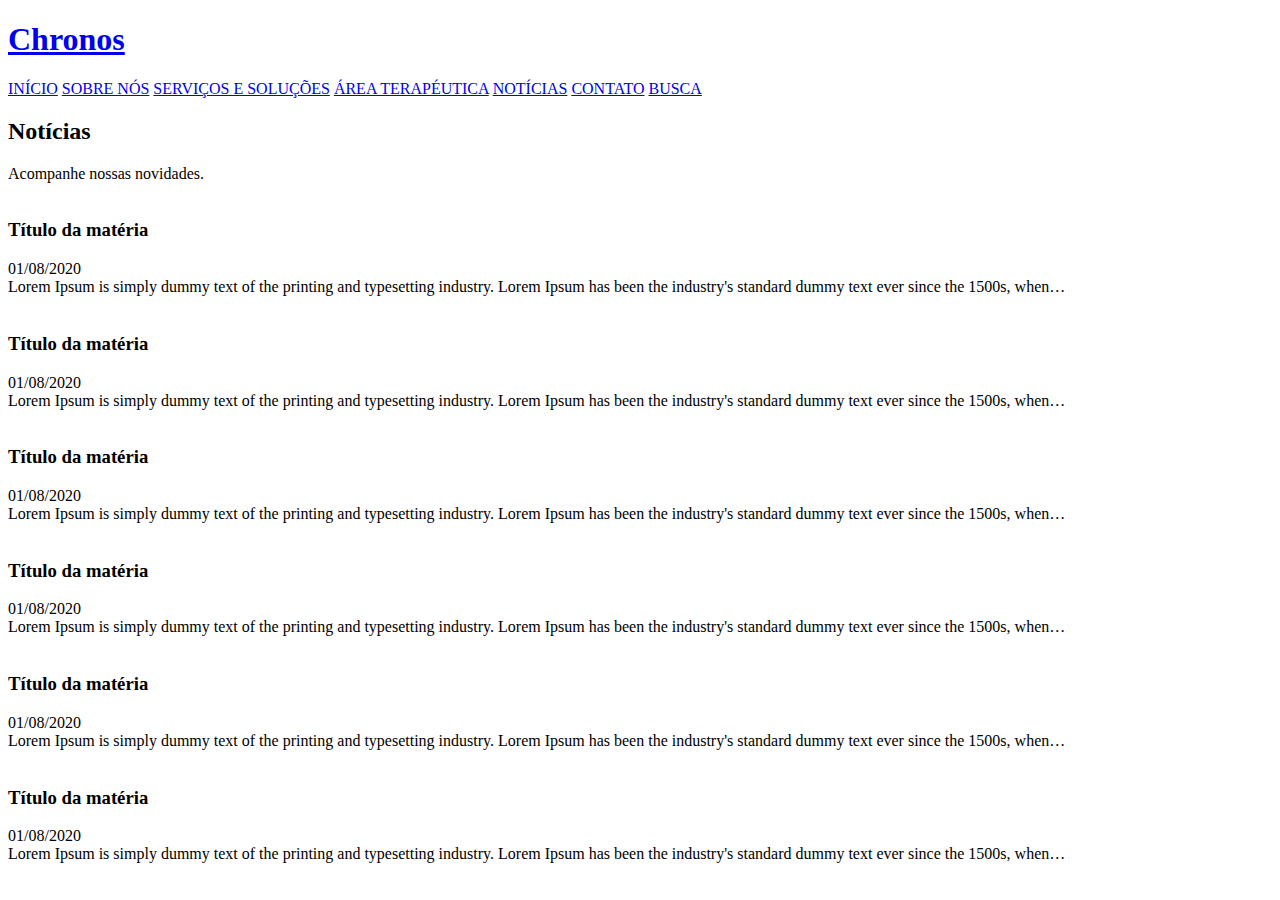
==== index.html @ b1a7927c "Start Chronos" ====
<!DOCTYPE html>
<html lang="en">
<head>
    <meta charset="UTF-8">
    <meta name="viewport" content="width=device-width, initial-scale=1.0">
    <title>Chronos</title>
</head>
<body>
    <header class="main-header">
        <div class="container-header">
            <h1 class="title">
                <a class="main-title" href="#">Chronos</a>
            </h1>
            <nav class="main-header-nav">
                <a class="main-header-nav-link" href="#">INÍCIO</a>
                <a class="main-header-nav-link" href="#">SOBRE NÓS</a>
                <a class="main-header-nav-link" href="#">SERVIÇOS E SOLUÇÕES</a>
                <a class="main-header-nav-link" href="#">ÁREA TERAPÉUTICA</a>
                <a class="main-header-nav-link" href="#">NOTÍCIAS</a>
                <a class="main-header-nav-link" href="#">CONTATO</a>
                <a class="main-header-nav-link" href="#">BUSCA</a>
            </nav>
        </div>
    </header>

    <main class="main-content">
        <h2>Notícias</h2>
        <span>Acompanhe nossas novidades.</span>
        <div class="container">
            <div class="matter">
                <img class="matter-image" src="" alt="">
                <div class="matter-title">
                    <h3>Título da matéria</h3>
                    <time class="matter-time" datetime="2020-08-06">01/08/2020</time>                    
                </div>
                <div class="matter-description">
                    Lorem Ipsum is simply dummy text of the printing and typesetting industry. Lorem Ipsum has been the industry's standard dummy text ever since the 1500s, when…
                </div>
            </div>  

            <div class="matter">
                <img class="matter-image" src="" alt="">
                <div class="matter-title">
                    <h3>Título da matéria</h3>
                    <time class="matter-time" datetime="2020-08-06">01/08/2020</time>                    
                </div>
                <div class="matter-description">
                    Lorem Ipsum is simply dummy text of the printing and typesetting industry. Lorem Ipsum has been the industry's standard dummy text ever since the 1500s, when…
                </div>
            </div>   

            <div class="matter">
                <img class="matter-image" src="" alt="">
                <div class="matter-title">
                    <h3>Título da matéria</h3>
                    <time class="matter-time" datetime="2020-08-06">01/08/2020</time>                    
                </div>
                <div class="matter-description">
                    Lorem Ipsum is simply dummy text of the printing and typesetting industry. Lorem Ipsum has been the industry's standard dummy text ever since the 1500s, when…
                </div>
            </div>   

            <div class="matter">
                <img class="matter-image" src="" alt="">
                <div class="matter-title">
                    <h3>Título da matéria</h3>
                    <time class="matter-time" datetime="2020-08-06">01/08/2020</time>                    
                </div>
                <div class="matter-description">
                    Lorem Ipsum is simply dummy text of the printing and typesetting industry. Lorem Ipsum has been the industry's standard dummy text ever since the 1500s, when…
                </div>
            </div>   

            <div class="matter">
                <img class="matter-image" src="" alt="">
                <div class="matter-title">
                    <h3>Título da matéria</h3>
                    <time class="matter-time" datetime="2020-08-06">01/08/2020</time>                    
                </div>
                <div class="matter-description">
                    Lorem Ipsum is simply dummy text of the printing and typesetting industry. Lorem Ipsum has been the industry's standard dummy text ever since the 1500s, when…
                </div>
            </div>  

            <div class="matter">
                <img class="matter-image" src="" alt="">
                <div class="matter-title">
                    <h3>Título da matéria</h3>
                    <time class="matter-time" datetime="2020-08-06">01/08/2020</time>                    
                </div>
                <div class="matter-description">
                    Lorem Ipsum is simply dummy text of the printing and typesetting industry. Lorem Ipsum has been the industry's standard dummy text ever since the 1500s, when…
                </div>
            </div>            
        </div>
    </main>
    <footer>

    </footer>
</body>
</html>
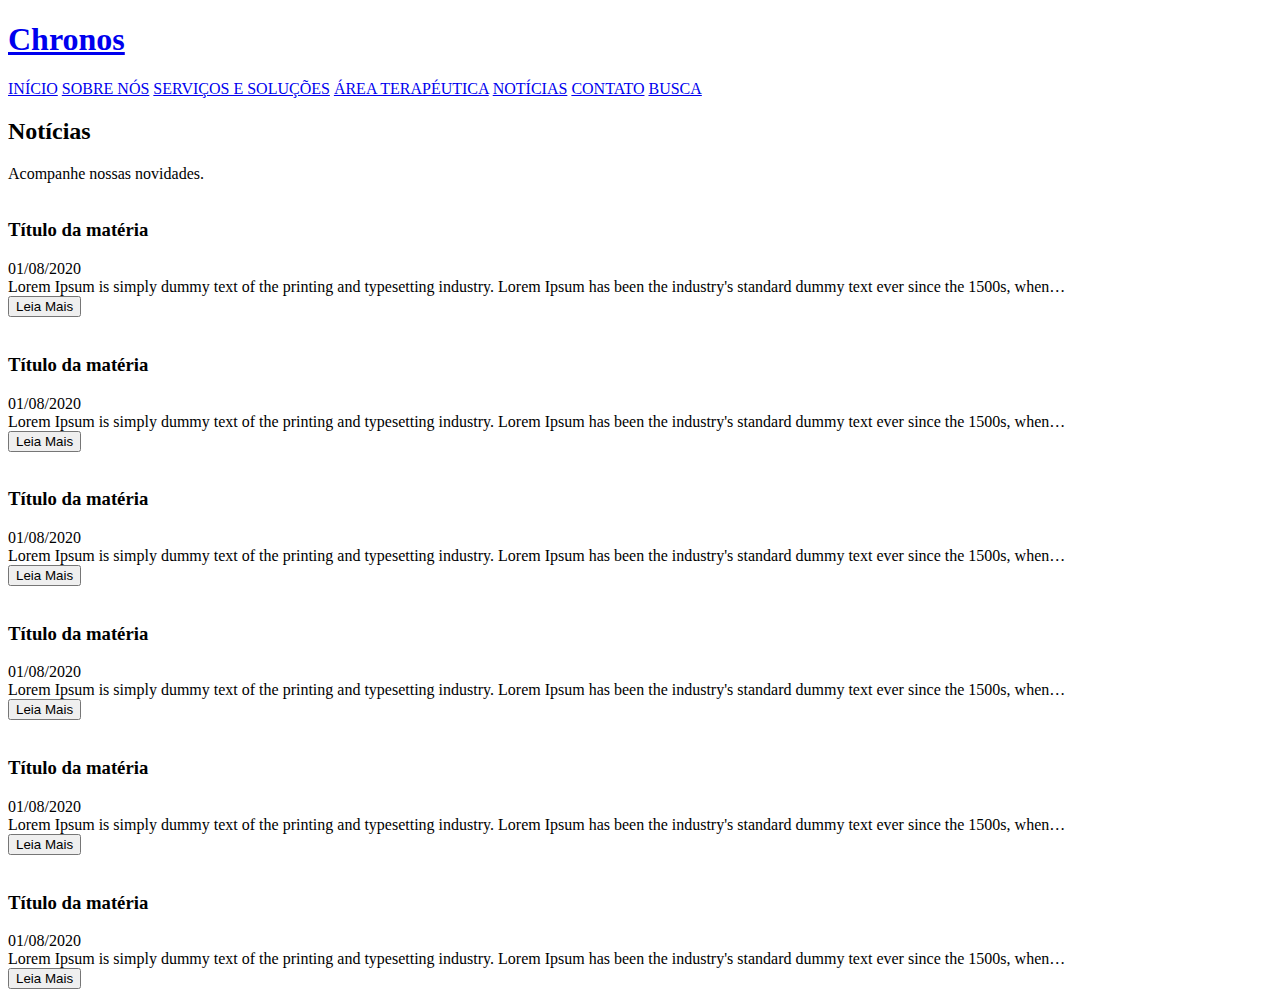
==== commit 55df7abc: "Add links" ====
--- a/index.html
+++ b/index.html
@@ -3,13 +3,16 @@
 <head>
     <meta charset="UTF-8">
     <meta name="viewport" content="width=device-width, initial-scale=1.0">
+    <link href="https://fonts.googleapis.com/css2?family=Roboto:wght@300&display=swap" rel="stylesheet">
+    <link rel="stylesheet" href="style.css">
+    <link rel="stylesheet" href="flexbox.css">
     <title>Chronos</title>
 </head>
 <body>
     <header class="main-header">
         <div class="container-header">
-            <h1 class="title">
-                <a class="main-title" href="#">Chronos</a>
+            <h1 class="main-title">
+                <a href="index.html">Chronos</a>
             </h1>
             <nav class="main-header-nav">
                 <a class="main-header-nav-link" href="#">INÍCIO</a>
@@ -36,6 +39,7 @@
                 <div class="matter-description">
                     Lorem Ipsum is simply dummy text of the printing and typesetting industry. Lorem Ipsum has been the industry's standard dummy text ever since the 1500s, when…
                 </div>
+                <button class="matter-button">Leia Mais</button>
             </div>  
 
             <div class="matter">
@@ -47,39 +51,7 @@
                 <div class="matter-description">
                     Lorem Ipsum is simply dummy text of the printing and typesetting industry. Lorem Ipsum has been the industry's standard dummy text ever since the 1500s, when…
                 </div>
-            </div>   
-
-            <div class="matter">
-                <img class="matter-image" src="" alt="">
-                <div class="matter-title">
-                    <h3>Título da matéria</h3>
-                    <time class="matter-time" datetime="2020-08-06">01/08/2020</time>                    
-                </div>
-                <div class="matter-description">
-                    Lorem Ipsum is simply dummy text of the printing and typesetting industry. Lorem Ipsum has been the industry's standard dummy text ever since the 1500s, when…
-                </div>
-            </div>   
-
-            <div class="matter">
-                <img class="matter-image" src="" alt="">
-                <div class="matter-title">
-                    <h3>Título da matéria</h3>
-                    <time class="matter-time" datetime="2020-08-06">01/08/2020</time>                    
-                </div>
-                <div class="matter-description">
-                    Lorem Ipsum is simply dummy text of the printing and typesetting industry. Lorem Ipsum has been the industry's standard dummy text ever since the 1500s, when…
-                </div>
-            </div>   
-
-            <div class="matter">
-                <img class="matter-image" src="" alt="">
-                <div class="matter-title">
-                    <h3>Título da matéria</h3>
-                    <time class="matter-time" datetime="2020-08-06">01/08/2020</time>                    
-                </div>
-                <div class="matter-description">
-                    Lorem Ipsum is simply dummy text of the printing and typesetting industry. Lorem Ipsum has been the industry's standard dummy text ever since the 1500s, when…
-                </div>
+                <button class="matter-button">Leia Mais</button>
             </div>  
 
             <div class="matter">
@@ -91,7 +63,45 @@
                 <div class="matter-description">
                     Lorem Ipsum is simply dummy text of the printing and typesetting industry. Lorem Ipsum has been the industry's standard dummy text ever since the 1500s, when…
                 </div>
-            </div>            
+                <button class="matter-button">Leia Mais</button>
+            </div>  
+
+            <div class="matter">
+                <img class="matter-image" src="" alt="">
+                <div class="matter-title">
+                    <h3>Título da matéria</h3>
+                    <time class="matter-time" datetime="2020-08-06">01/08/2020</time>                    
+                </div>
+                <div class="matter-description">
+                    Lorem Ipsum is simply dummy text of the printing and typesetting industry. Lorem Ipsum has been the industry's standard dummy text ever since the 1500s, when…
+                </div>
+                <button class="matter-button">Leia Mais</button>
+            </div>  
+
+            <div class="matter">
+                <img class="matter-image" src="" alt="">
+                <div class="matter-title">
+                    <h3>Título da matéria</h3>
+                    <time class="matter-time" datetime="2020-08-06">01/08/2020</time>                    
+                </div>
+                <div class="matter-description">
+                    Lorem Ipsum is simply dummy text of the printing and typesetting industry. Lorem Ipsum has been the industry's standard dummy text ever since the 1500s, when…
+                </div>
+                <button class="matter-button">Leia Mais</button>
+            </div>  
+
+            <div class="matter">
+                <img class="matter-image" src="" alt="">
+                <div class="matter-title">
+                    <h3>Título da matéria</h3>
+                    <time class="matter-time" datetime="2020-08-06">01/08/2020</time>                    
+                </div>
+                <div class="matter-description">
+                    Lorem Ipsum is simply dummy text of the printing and typesetting industry. Lorem Ipsum has been the industry's standard dummy text ever since the 1500s, when…
+                </div>
+                <button class="matter-button">Leia Mais</button>
+            </div>
+                    
         </div>
     </main>
     <footer>
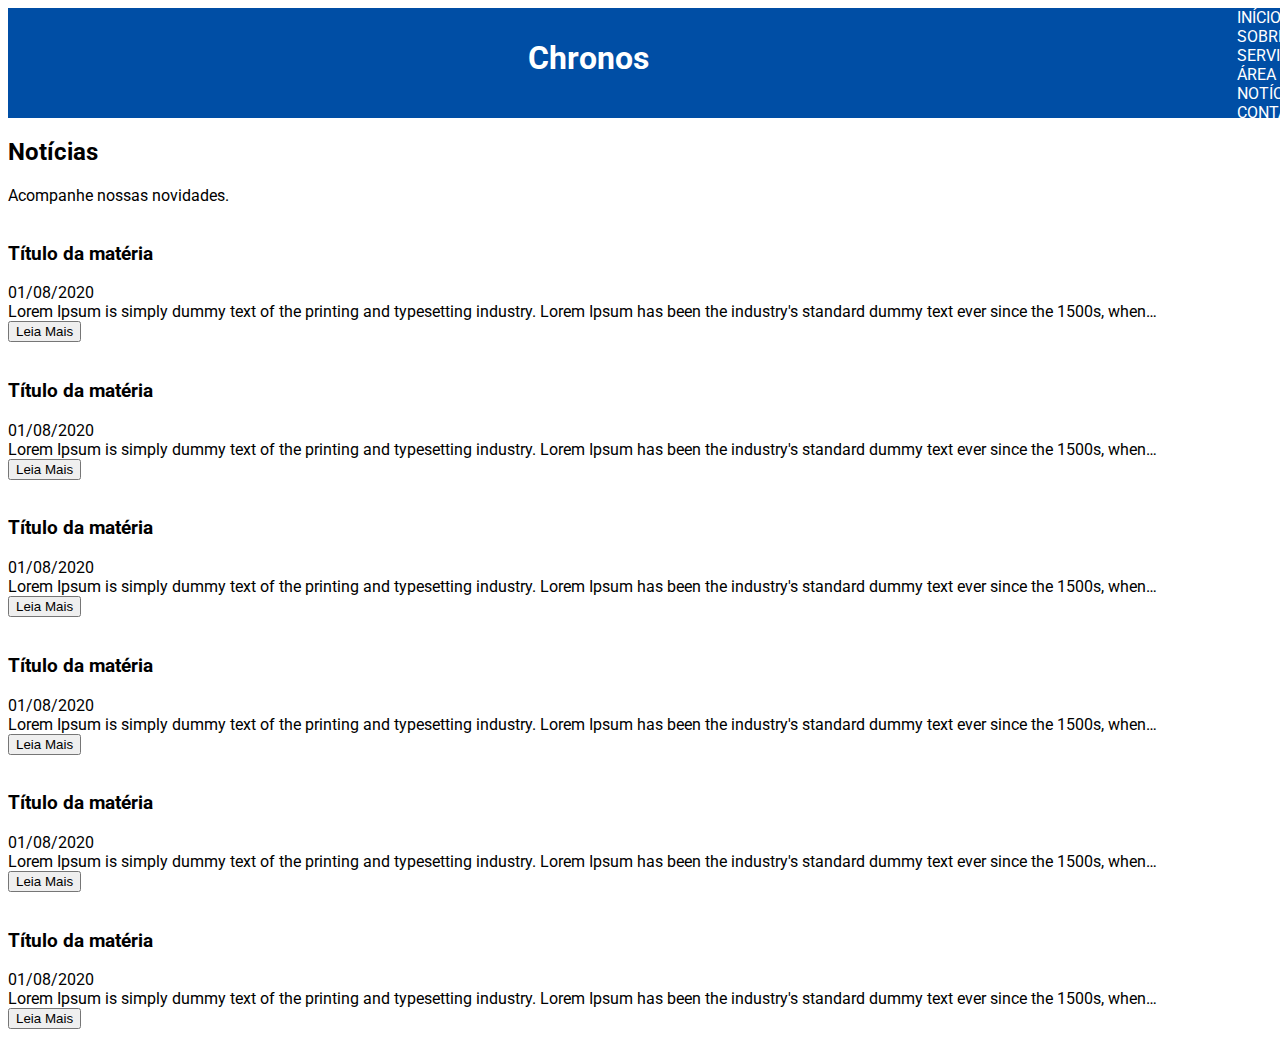
==== commit 20924a9f: "Change name and types main" ====
--- a/index.html
+++ b/index.html
@@ -1,13 +1,16 @@
 <!DOCTYPE html>
 <html lang="en">
+
 <head>
     <meta charset="UTF-8">
     <meta name="viewport" content="width=device-width, initial-scale=1.0">
     <link href="https://fonts.googleapis.com/css2?family=Roboto:wght@300&display=swap" rel="stylesheet">
     <link rel="stylesheet" href="style.css">
     <link rel="stylesheet" href="flexbox.css">
+    <link rel="stylesheet" href="main-matter.css">
     <title>Chronos</title>
 </head>
+
 <body>
     <header class="main-header">
         <div class="container-header">
@@ -26,86 +29,95 @@
         </div>
     </header>
 
-    <main class="main-content">
+    <main>
         <h2>Notícias</h2>
         <span>Acompanhe nossas novidades.</span>
-        <div class="container">
-            <div class="matter">
-                <img class="matter-image" src="" alt="">
-                <div class="matter-title">
+        <div class="news">
+            <div class="news-matter">
+                <img class="news-matter-image" src="" alt="">
+                <div class="news-matter-body">
+                    <div class="news-matter-title">
+                        <h3>Título da matéria</h3>
+                        <time class="news-matter-time" datetime="2020-08-06">01/08/2020</time>
+                    </div>
+                    <div class="news-matter-description">
+                        Lorem Ipsum is simply dummy text of the printing and typesetting industry. Lorem Ipsum has been
+                        the industry's standard dummy text ever since the 1500s, when…
+                    </div>
+                </div>
+                <button class="news-matter-button">Leia Mais</button>
+            </div>
+
+            <div class="news-matter">
+                <img class="news-matter-image" src="" alt="">
+                <div class="news-matter-title">
                     <h3>Título da matéria</h3>
-                    <time class="matter-time" datetime="2020-08-06">01/08/2020</time>                    
+                    <time class="news-matter-time" datetime="2020-08-06">01/08/2020</time>
                 </div>
-                <div class="matter-description">
-                    Lorem Ipsum is simply dummy text of the printing and typesetting industry. Lorem Ipsum has been the industry's standard dummy text ever since the 1500s, when…
+                <div class="news-matter-description">
+                    Lorem Ipsum is simply dummy text of the printing and typesetting industry. Lorem Ipsum has been the
+                    industry's standard dummy text ever since the 1500s, when…
                 </div>
-                <button class="matter-button">Leia Mais</button>
-            </div>  
+                <button class="news-matter-button">Leia Mais</button>
+            </div>
 
-            <div class="matter">
-                <img class="matter-image" src="" alt="">
-                <div class="matter-title">
+            <div class="news-matter">
+                <img class="news-matter-image" src="" alt="">
+                <div class="news-matter-title">
                     <h3>Título da matéria</h3>
-                    <time class="matter-time" datetime="2020-08-06">01/08/2020</time>                    
+                    <time class="news-matter-time" datetime="2020-08-06">01/08/2020</time>
                 </div>
-                <div class="matter-description">
-                    Lorem Ipsum is simply dummy text of the printing and typesetting industry. Lorem Ipsum has been the industry's standard dummy text ever since the 1500s, when…
+                <div class="news-matter-description">
+                    Lorem Ipsum is simply dummy text of the printing and typesetting industry. Lorem Ipsum has been the
+                    industry's standard dummy text ever since the 1500s, when…
                 </div>
-                <button class="matter-button">Leia Mais</button>
-            </div>  
+                <button class="news-matter-button">Leia Mais</button>
+            </div>
 
-            <div class="matter">
-                <img class="matter-image" src="" alt="">
-                <div class="matter-title">
+            <div class="news-matter">
+                <img class="news-matter-image" src="" alt="">
+                <div class="news-matter-title">
                     <h3>Título da matéria</h3>
-                    <time class="matter-time" datetime="2020-08-06">01/08/2020</time>                    
+                    <time class="news-matter-time" datetime="2020-08-06">01/08/2020</time>
                 </div>
-                <div class="matter-description">
-                    Lorem Ipsum is simply dummy text of the printing and typesetting industry. Lorem Ipsum has been the industry's standard dummy text ever since the 1500s, when…
+                <div class="news-matter-description">
+                    Lorem Ipsum is simply dummy text of the printing and typesetting industry. Lorem Ipsum has been the
+                    industry's standard dummy text ever since the 1500s, when…
                 </div>
-                <button class="matter-button">Leia Mais</button>
-            </div>  
+                <button class="news-matter-button">Leia Mais</button>
+            </div>
 
-            <div class="matter">
-                <img class="matter-image" src="" alt="">
-                <div class="matter-title">
+            <div class="news-matter">
+                <img class="news-matter-image" src="" alt="">
+                <div class="news-matter-title">
                     <h3>Título da matéria</h3>
-                    <time class="matter-time" datetime="2020-08-06">01/08/2020</time>                    
+                    <time class="news-matter-time" datetime="2020-08-06">01/08/2020</time>
                 </div>
-                <div class="matter-description">
-                    Lorem Ipsum is simply dummy text of the printing and typesetting industry. Lorem Ipsum has been the industry's standard dummy text ever since the 1500s, when…
+                <div class="news-matter-description">
+                    Lorem Ipsum is simply dummy text of the printing and typesetting industry. Lorem Ipsum has been the
+                    industry's standard dummy text ever since the 1500s, when…
                 </div>
-                <button class="matter-button">Leia Mais</button>
-            </div>  
+                <button class="news-matter-button">Leia Mais</button>
+            </div>
 
-            <div class="matter">
-                <img class="matter-image" src="" alt="">
-                <div class="matter-title">
+            <div class="news-matter">
+                <img class="news-matter-image" src="" alt="">
+                <div class="news-matter-title">
                     <h3>Título da matéria</h3>
-                    <time class="matter-time" datetime="2020-08-06">01/08/2020</time>                    
+                    <time class="news-matter-time" datetime="2020-08-06">01/08/2020</time>
                 </div>
-                <div class="matter-description">
-                    Lorem Ipsum is simply dummy text of the printing and typesetting industry. Lorem Ipsum has been the industry's standard dummy text ever since the 1500s, when…
+                <div class="news-matter-description">
+                    Lorem Ipsum is simply dummy text of the printing and typesetting industry. Lorem Ipsum has been the
+                    industry's standard dummy text ever since the 1500s, when…
                 </div>
-                <button class="matter-button">Leia Mais</button>
-            </div>  
+                <button class="news-matter-button">Leia Mais</button>
+            </div>
 
-            <div class="matter">
-                <img class="matter-image" src="" alt="">
-                <div class="matter-title">
-                    <h3>Título da matéria</h3>
-                    <time class="matter-time" datetime="2020-08-06">01/08/2020</time>                    
-                </div>
-                <div class="matter-description">
-                    Lorem Ipsum is simply dummy text of the printing and typesetting industry. Lorem Ipsum has been the industry's standard dummy text ever since the 1500s, when…
-                </div>
-                <button class="matter-button">Leia Mais</button>
-            </div>
-                    
         </div>
     </main>
     <footer>
 
     </footer>
 </body>
+
 </html>--- a/style.css
+++ b/style.css
@@ -0,0 +1,30 @@
+body {
+    background-color: #ffffff;
+    font-family: 'Roboto', sans-serif;
+}
+
+.container-header {
+    margin: 0 auto;
+}
+
+.main-header {
+    background-color: #004ea5;;
+    height: 110px;
+    width: 1920px;
+}
+
+.main-title {
+    height: 72px;
+    width: 190px;
+}
+
+.main-title a {
+    color: #ffffff;
+    text-decoration: none;
+}
+
+.main-header-nav-link {
+    color: #ffffff;
+    text-decoration: none;
+    display: block;
+}--- a/flexbox.css
+++ b/flexbox.css
@@ -0,0 +1,9 @@
+.main-header .container-header {
+    display: flex;
+    align-items: center;
+    justify-content: space-evenly;
+}
+
+.main-header-nav-link {
+    
+}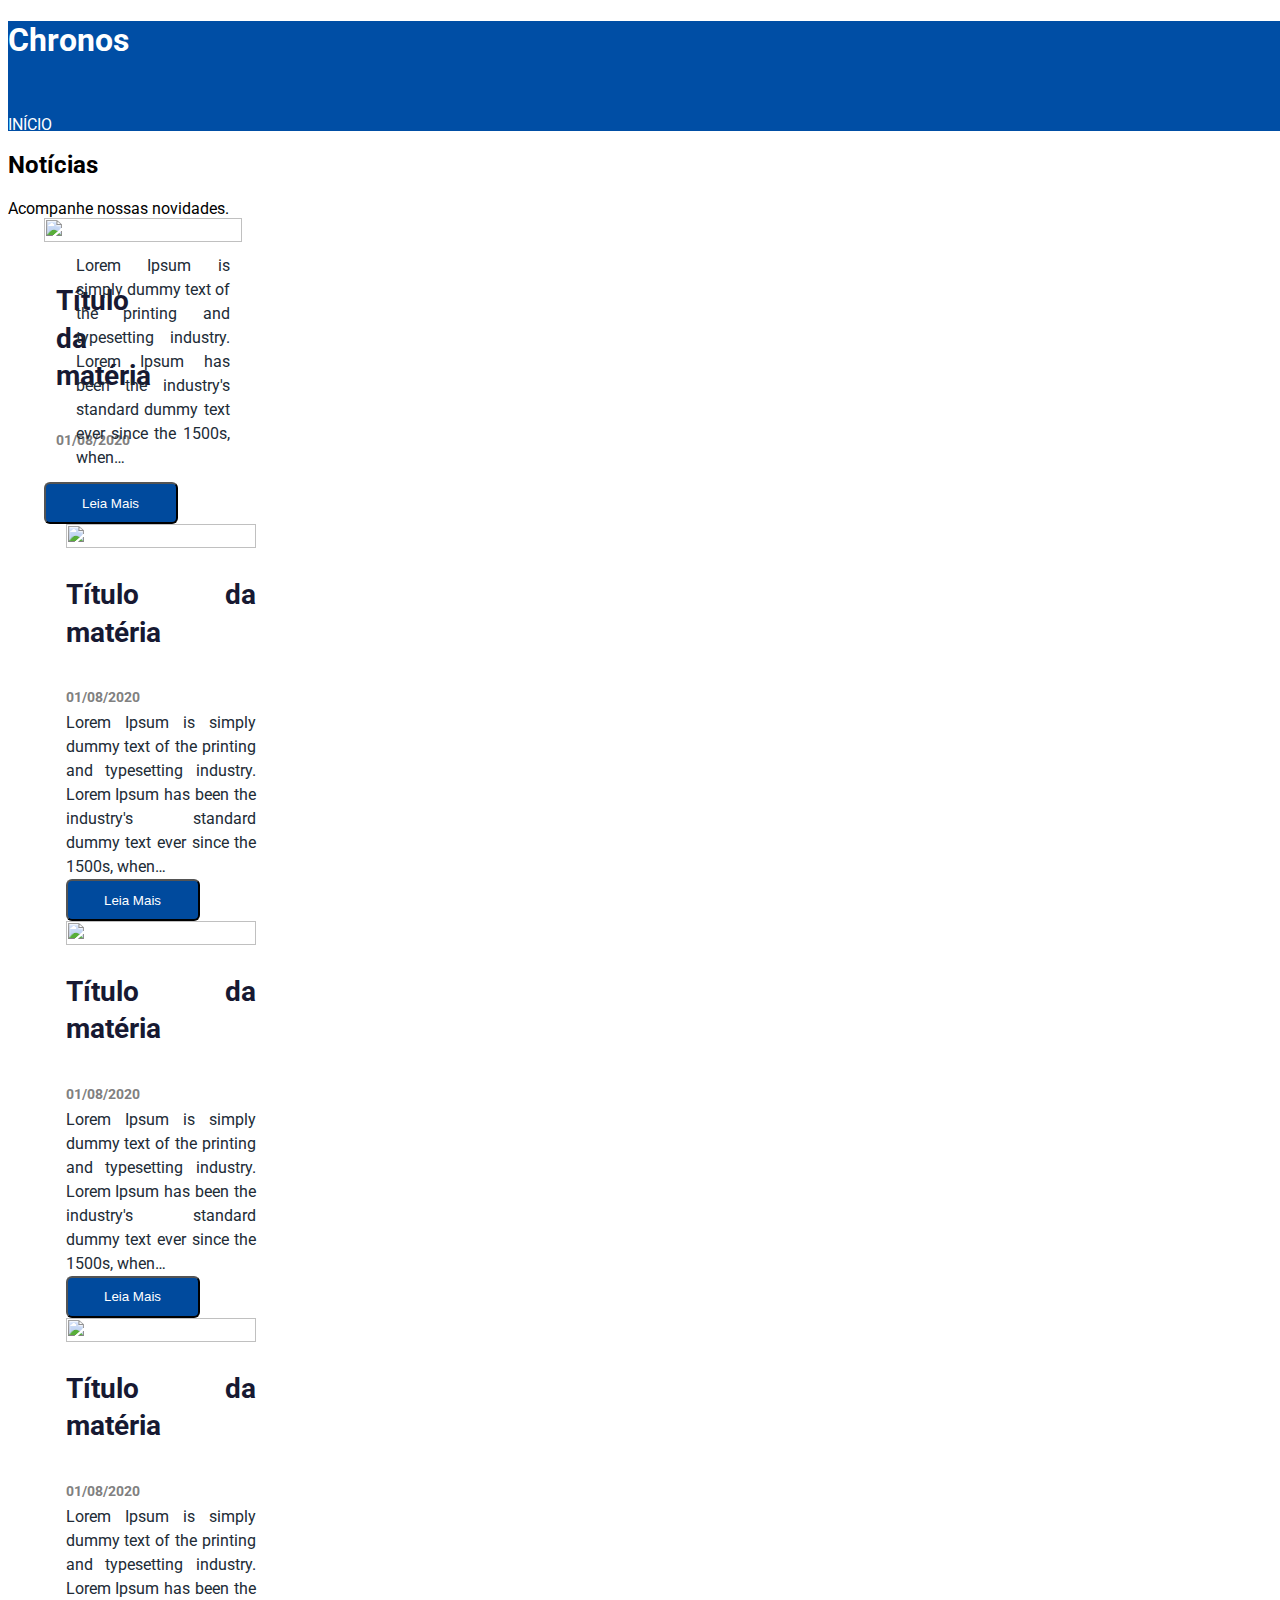
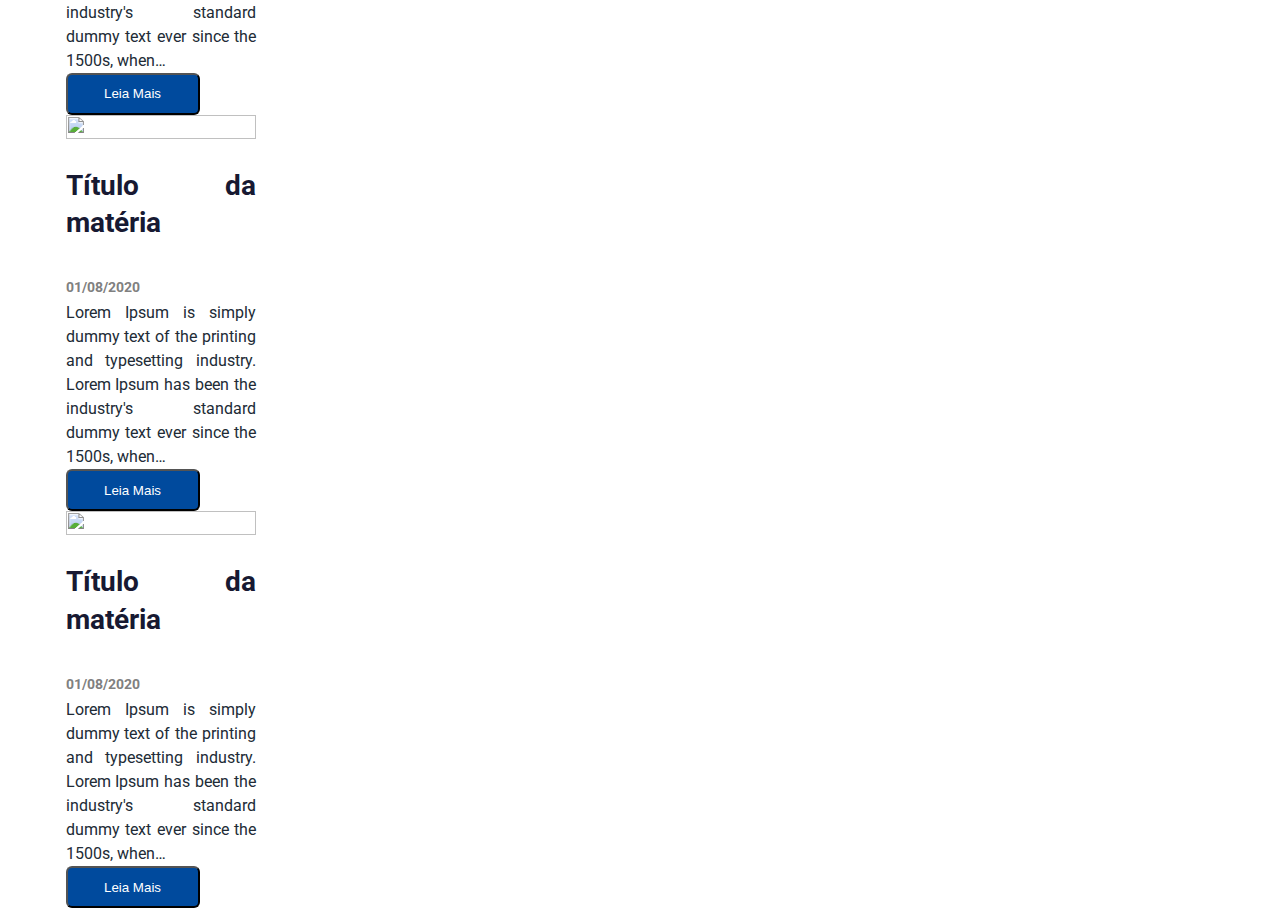
==== commit 3b9e5e66: "Remove flexbox.css" ====
--- a/index.html
+++ b/index.html
@@ -1,123 +1,125 @@
-<!DOCTYPE html>
-<html lang="en">
-
-<head>
-    <meta charset="UTF-8">
-    <meta name="viewport" content="width=device-width, initial-scale=1.0">
-    <link href="https://fonts.googleapis.com/css2?family=Roboto:wght@300&display=swap" rel="stylesheet">
-    <link rel="stylesheet" href="style.css">
-    <link rel="stylesheet" href="flexbox.css">
-    <link rel="stylesheet" href="main-matter.css">
-    <title>Chronos</title>
-</head>
-
-<body>
-    <header class="main-header">
-        <div class="container-header">
-            <h1 class="main-title">
-                <a href="index.html">Chronos</a>
-            </h1>
-            <nav class="main-header-nav">
-                <a class="main-header-nav-link" href="#">INÍCIO</a>
-                <a class="main-header-nav-link" href="#">SOBRE NÓS</a>
-                <a class="main-header-nav-link" href="#">SERVIÇOS E SOLUÇÕES</a>
-                <a class="main-header-nav-link" href="#">ÁREA TERAPÉUTICA</a>
-                <a class="main-header-nav-link" href="#">NOTÍCIAS</a>
-                <a class="main-header-nav-link" href="#">CONTATO</a>
-                <a class="main-header-nav-link" href="#">BUSCA</a>
-            </nav>
-        </div>
-    </header>
-
-    <main>
-        <h2>Notícias</h2>
-        <span>Acompanhe nossas novidades.</span>
-        <div class="news">
-            <div class="news-matter">
-                <img class="news-matter-image" src="" alt="">
-                <div class="news-matter-body">
-                    <div class="news-matter-title">
-                        <h3>Título da matéria</h3>
-                        <time class="news-matter-time" datetime="2020-08-06">01/08/2020</time>
-                    </div>
-                    <div class="news-matter-description">
-                        Lorem Ipsum is simply dummy text of the printing and typesetting industry. Lorem Ipsum has been
-                        the industry's standard dummy text ever since the 1500s, when…
-                    </div>
-                </div>
-                <button class="news-matter-button">Leia Mais</button>
-            </div>
-
-            <div class="news-matter">
-                <img class="news-matter-image" src="" alt="">
-                <div class="news-matter-title">
-                    <h3>Título da matéria</h3>
-                    <time class="news-matter-time" datetime="2020-08-06">01/08/2020</time>
-                </div>
-                <div class="news-matter-description">
-                    Lorem Ipsum is simply dummy text of the printing and typesetting industry. Lorem Ipsum has been the
-                    industry's standard dummy text ever since the 1500s, when…
-                </div>
-                <button class="news-matter-button">Leia Mais</button>
-            </div>
-
-            <div class="news-matter">
-                <img class="news-matter-image" src="" alt="">
-                <div class="news-matter-title">
-                    <h3>Título da matéria</h3>
-                    <time class="news-matter-time" datetime="2020-08-06">01/08/2020</time>
-                </div>
-                <div class="news-matter-description">
-                    Lorem Ipsum is simply dummy text of the printing and typesetting industry. Lorem Ipsum has been the
-                    industry's standard dummy text ever since the 1500s, when…
-                </div>
-                <button class="news-matter-button">Leia Mais</button>
-            </div>
-
-            <div class="news-matter">
-                <img class="news-matter-image" src="" alt="">
-                <div class="news-matter-title">
-                    <h3>Título da matéria</h3>
-                    <time class="news-matter-time" datetime="2020-08-06">01/08/2020</time>
-                </div>
-                <div class="news-matter-description">
-                    Lorem Ipsum is simply dummy text of the printing and typesetting industry. Lorem Ipsum has been the
-                    industry's standard dummy text ever since the 1500s, when…
-                </div>
-                <button class="news-matter-button">Leia Mais</button>
-            </div>
-
-            <div class="news-matter">
-                <img class="news-matter-image" src="" alt="">
-                <div class="news-matter-title">
-                    <h3>Título da matéria</h3>
-                    <time class="news-matter-time" datetime="2020-08-06">01/08/2020</time>
-                </div>
-                <div class="news-matter-description">
-                    Lorem Ipsum is simply dummy text of the printing and typesetting industry. Lorem Ipsum has been the
-                    industry's standard dummy text ever since the 1500s, when…
-                </div>
-                <button class="news-matter-button">Leia Mais</button>
-            </div>
-
-            <div class="news-matter">
-                <img class="news-matter-image" src="" alt="">
-                <div class="news-matter-title">
-                    <h3>Título da matéria</h3>
-                    <time class="news-matter-time" datetime="2020-08-06">01/08/2020</time>
-                </div>
-                <div class="news-matter-description">
-                    Lorem Ipsum is simply dummy text of the printing and typesetting industry. Lorem Ipsum has been the
-                    industry's standard dummy text ever since the 1500s, when…
-                </div>
-                <button class="news-matter-button">Leia Mais</button>
-            </div>
-
-        </div>
-    </main>
-    <footer>
-
-    </footer>
-</body>
-
+<!DOCTYPE html>
+<html lang="en">
+
+<head>
+    <meta charset="UTF-8">
+    <meta name="viewport" content="width=device-width, initial-scale=1.0">
+    <link href="https://fonts.googleapis.com/css2?family=Roboto:wght@300&display=swap" rel="stylesheet">
+    <link rel="stylesheet" href="reset.css">
+    <link rel="stylesheet" href="style.css">
+    <link rel="stylesheet" href="flexbox.css">
+    <link rel="stylesheet" href="main-matter.css">
+
+    <title>Chronos</title>
+</head>
+
+<body>
+    <header class="main-header">
+        <div class="container-header">
+            <h1 class="main-title">
+                <a href="index.html">Chronos</a>
+            </h1>
+            <nav class="main-header-nav">
+                <a class="main-header-nav-link" href="#">INÍCIO</a>
+                <a class="main-header-nav-link" href="#">SOBRE NÓS</a>
+                <a class="main-header-nav-link" href="#">SERVIÇOS E SOLUÇÕES</a>
+                <a class="main-header-nav-link" href="#">ÁREA TERAPÉUTICA</a>
+                <a class="main-header-nav-link" href="#">NOTÍCIAS</a>
+                <a class="main-header-nav-link" href="#">CONTATO</a>
+                <a class="main-header-nav-link" href="#">BUSCA</a>
+            </nav>
+        </div>
+    </header>
+
+    <main>
+        <h2>Notícias</h2>
+        <span>Acompanhe nossas novidades.</span>
+        <div class="news">
+            <div class="news-matter">
+                <img class="news-matter-image" src="" alt="">
+                <div class="news-matter-body">
+                    <div class="news-matter-title">
+                        <h3>Título da matéria</h3>
+                        <time class="news-matter-time" datetime="2020-08-06">01/08/2020</time>
+                    </div>
+                    <div class="news-matter-description">
+                        Lorem Ipsum is simply dummy text of the printing and typesetting industry. Lorem Ipsum has been
+                        the industry's standard dummy text ever since the 1500s, when…
+                    </div>
+                </div>
+                <button class="news-matter-button">Leia Mais</button>
+            </div>
+
+            <div class="news-matter">
+                <img class="news-matter-image" src="" alt="">
+                <div class="news-matter-title">
+                    <h3>Título da matéria</h3>
+                    <time class="news-matter-time" datetime="2020-08-06">01/08/2020</time>
+                </div>
+                <div class="news-matter-description">
+                    Lorem Ipsum is simply dummy text of the printing and typesetting industry. Lorem Ipsum has been the
+                    industry's standard dummy text ever since the 1500s, when…
+                </div>
+                <button class="news-matter-button">Leia Mais</button>
+            </div>
+
+            <div class="news-matter">
+                <img class="news-matter-image" src="" alt="">
+                <div class="news-matter-title">
+                    <h3>Título da matéria</h3>
+                    <time class="news-matter-time" datetime="2020-08-06">01/08/2020</time>
+                </div>
+                <div class="news-matter-description">
+                    Lorem Ipsum is simply dummy text of the printing and typesetting industry. Lorem Ipsum has been the
+                    industry's standard dummy text ever since the 1500s, when…
+                </div>
+                <button class="news-matter-button">Leia Mais</button>
+            </div>
+
+            <div class="news-matter">
+                <img class="news-matter-image" src="" alt="">
+                <div class="news-matter-title">
+                    <h3>Título da matéria</h3>
+                    <time class="news-matter-time" datetime="2020-08-06">01/08/2020</time>
+                </div>
+                <div class="news-matter-description">
+                    Lorem Ipsum is simply dummy text of the printing and typesetting industry. Lorem Ipsum has been the
+                    industry's standard dummy text ever since the 1500s, when…
+                </div>
+                <button class="news-matter-button">Leia Mais</button>
+            </div>
+
+            <div class="news-matter">
+                <img class="news-matter-image" src="" alt="">
+                <div class="news-matter-title">
+                    <h3>Título da matéria</h3>
+                    <time class="news-matter-time" datetime="2020-08-06">01/08/2020</time>
+                </div>
+                <div class="news-matter-description">
+                    Lorem Ipsum is simply dummy text of the printing and typesetting industry. Lorem Ipsum has been the
+                    industry's standard dummy text ever since the 1500s, when…
+                </div>
+                <button class="news-matter-button">Leia Mais</button>
+            </div>
+
+            <div class="news-matter">
+                <img class="news-matter-image" src="" alt="">
+                <div class="news-matter-title">
+                    <h3>Título da matéria</h3>
+                    <time class="news-matter-time" datetime="2020-08-06">01/08/2020</time>
+                </div>
+                <div class="news-matter-description">
+                    Lorem Ipsum is simply dummy text of the printing and typesetting industry. Lorem Ipsum has been the
+                    industry's standard dummy text ever since the 1500s, when…
+                </div>
+                <button class="news-matter-button">Leia Mais</button>
+            </div>
+
+        </div>
+    </main>
+    <footer>
+
+    </footer>
+</body>
+
 </html>--- a/main-matter.css
+++ b/main-matter.css
@@ -0,0 +1,59 @@
+.news {
+    display: flex;
+    flex-wrap: wrap;
+    grid-area: content;
+    justify-content: center;
+    justify-items: center;
+}
+
+.news-matter {
+    background-color: #ffffff;
+    display: grid;
+    grid-template-areas: 
+        "matter-image"
+        "matter-body";
+    grid-template-columns: 16.6%;
+}
+
+.news-matter-image {
+    grid-area: matter-image;
+    height: 100%;
+    width: 100%;
+}
+
+.news-matter-body {
+    display: grid;
+    grid-area: matter-body;
+    grid-template-areas: 
+        "matter-title"
+        "matter-description";
+    grid-template-columns: 20px auto;
+    padding: .75rem;
+}
+
+.news-matter-title {
+    color: #171932;
+    line-height: 1.33;
+    font-size: 24px;
+    font-weight: bold;
+    text-align: justify;
+}
+
+.news-matter-time {
+    color: #808080;
+    font-size: .9rem;
+}
+
+.news-matter-description {
+    color: #212b36;
+    line-height: 1.5;
+    text-align: justify;
+}
+
+.news-matter-button {
+    background-color: #004a9d;
+    border-radius: 6px;
+    color: #ffffff;
+    height: 42px;
+    width: 134px;
+}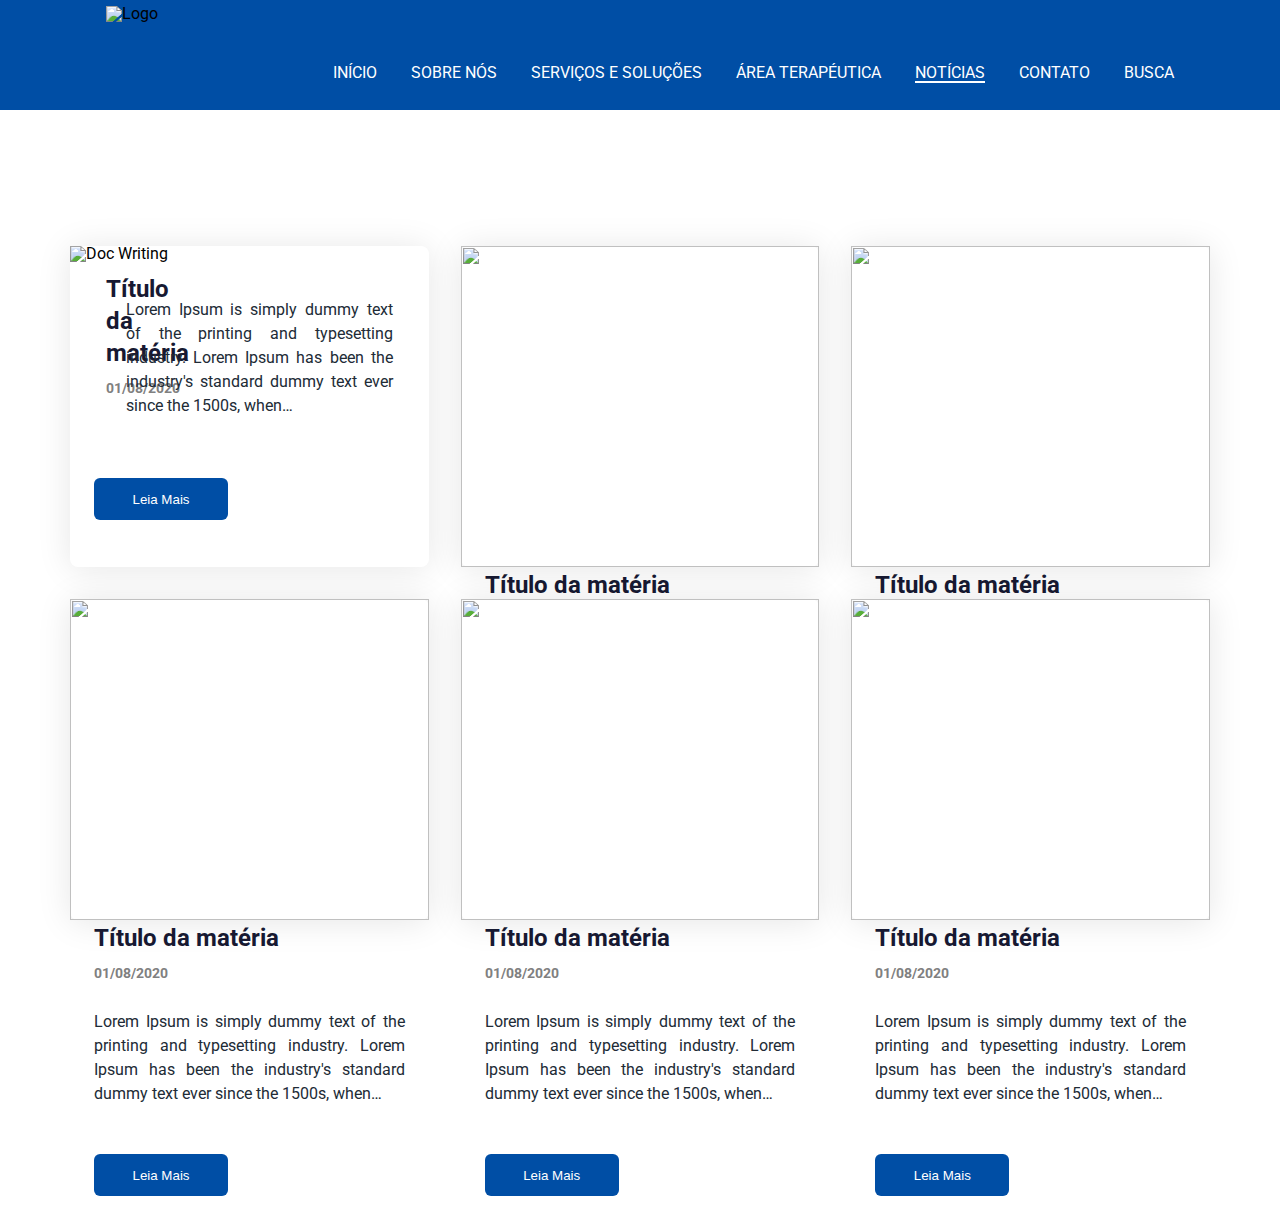
==== commit db9bd37b: "Box styling and add baseboard" ====
--- a/index.html
+++ b/index.html
@@ -5,6 +5,7 @@
     <meta charset="UTF-8">
     <meta name="viewport" content="width=device-width, initial-scale=1.0">
     <link href="https://fonts.googleapis.com/css2?family=Roboto:wght@300&display=swap" rel="stylesheet">
+    <link href="https://fonts.googleapis.com/css2?family=Viga&display=swap" rel="stylesheet">
     <link rel="stylesheet" href="reset.css">
     <link rel="stylesheet" href="style.css">
     <link rel="stylesheet" href="flexbox.css">
@@ -17,14 +18,14 @@
     <header class="main-header">
         <div class="container-header">
             <h1 class="main-title">
-                <a href="index.html">Chronos</a>
+                <img src="/img/logo.png" alt="Logo">
             </h1>
             <nav class="main-header-nav">
                 <a class="main-header-nav-link" href="#">INÍCIO</a>
                 <a class="main-header-nav-link" href="#">SOBRE NÓS</a>
                 <a class="main-header-nav-link" href="#">SERVIÇOS E SOLUÇÕES</a>
                 <a class="main-header-nav-link" href="#">ÁREA TERAPÉUTICA</a>
-                <a class="main-header-nav-link" href="#">NOTÍCIAS</a>
+                <a class="main-header-nav-link ativo" href="#">NOTÍCIAS</a>
                 <a class="main-header-nav-link" href="#">CONTATO</a>
                 <a class="main-header-nav-link" href="#">BUSCA</a>
             </nav>
@@ -36,7 +37,7 @@
         <span>Acompanhe nossas novidades.</span>
         <div class="news">
             <div class="news-matter">
-                <img class="news-matter-image" src="" alt="">
+                <img class="news-matter-image" src="/img/doc-writing.png" alt="Doc Writing">
                 <div class="news-matter-body">
                     <div class="news-matter-title">
                         <h3>Título da matéria</h3>
@@ -118,7 +119,19 @@
         </div>
     </main>
     <footer>
+        <section>
+            
+        </section>
+        
+        <section class="baseboard-links">
+            <div class="baseboard-container">
 
+            </div>
+
+            <div class="baseboard-socialMedia">
+
+            </div>
+        </section>
     </footer>
 </body>
 
--- a/style.css
+++ b/style.css
@@ -1,30 +1,74 @@
-body {
-    background-color: #ffffff;
-    font-family: 'Roboto', sans-serif;
-}
-
-.container-header {
-    margin: 0 auto;
-}
-
-.main-header {
-    background-color: #004ea5;;
-    height: 110px;
-    width: 1920px;
-}
-
-.main-title {
-    height: 72px;
-    width: 190px;
-}
-
-.main-title a {
-    color: #ffffff;
-    text-decoration: none;
-}
-
-.main-header-nav-link {
-    color: #ffffff;
-    text-decoration: none;
-    display: block;
+body {
+    background-color: #ffffff;
+    font-family: 'Roboto', sans-serif;
+}
+
+.container-header {
+    margin: 0 auto;
+    max-width: 1140px;
+}
+
+.main-header {
+    background-color: #004ea5;;
+    height: 110px;
+    width: 100%;
+}
+
+.main-header .container-header {
+    display: flex;
+    align-items: center;
+    justify-content: space-evenly;
+}
+
+.main-title {
+    height: 72px;
+    width: 190px;
+}
+
+.main-title a {
+    color: #ffffff;
+    text-decoration: none;
+}
+
+.main-header-nav {
+    display: flex;
+    justify-content: space-between;
+    margin-top: 65px;
+}
+
+.main-header-nav-link + 
+.main-header-nav-link {
+    color: #ffffff;
+    text-decoration: none;
+    display: flex;
+    margin-left: 34px;
+}
+
+.main-header-nav-link:hover, .main-header-nav-link.ativo {
+    border-bottom: 2px solid #ffffff;
+}
+
+.main-header-nav-link:first-child {
+    color: #ffffff;
+    text-decoration: none;
+}
+
+h2 {
+    color: #ffffff;
+    width: 178px;
+    height: 54px;
+    margin: 32px 178px;
+    font-family: 'Viga', sans-serif;
+    font-size: 48px;
+    line-height: 1.13;
+}
+
+span {
+    color: #ffffff;
+    width: 252px;
+    height: 18px;
+    font-size: 18px;
+    font-weight: bold;
+    line-height: 1;
+    margin: 32pc 178px;
 }--- a/main-matter.css
+++ b/main-matter.css
@@ -1,59 +1,65 @@
-.news {
-    display: flex;
-    flex-wrap: wrap;
-    grid-area: content;
-    justify-content: center;
-    justify-items: center;
-}
-
-.news-matter {
-    background-color: #ffffff;
-    display: grid;
-    grid-template-areas: 
-        "matter-image"
-        "matter-body";
-    grid-template-columns: 16.6%;
-}
-
-.news-matter-image {
-    grid-area: matter-image;
-    height: 100%;
-    width: 100%;
-}
-
-.news-matter-body {
-    display: grid;
-    grid-area: matter-body;
-    grid-template-areas: 
-        "matter-title"
-        "matter-description";
-    grid-template-columns: 20px auto;
-    padding: .75rem;
-}
-
-.news-matter-title {
-    color: #171932;
-    line-height: 1.33;
-    font-size: 24px;
-    font-weight: bold;
-    text-align: justify;
-}
-
-.news-matter-time {
-    color: #808080;
-    font-size: .9rem;
-}
-
-.news-matter-description {
-    color: #212b36;
-    line-height: 1.5;
-    text-align: justify;
-}
-
-.news-matter-button {
-    background-color: #004a9d;
-    border-radius: 6px;
-    color: #ffffff;
-    height: 42px;
-    width: 134px;
+.news {
+    display: grid;
+    grid-area: content;
+    grid-template-columns: 1fr 1fr 1fr;
+    grid-gap: 32px;
+    margin: 0 auto;
+    max-width: 1140px;
+}
+
+.news-matter {
+    background-color: #ffffff;
+    border-radius: 8px;
+    grid-template-areas: 
+        "matter-image"
+        "matter-body";
+    grid-template-columns: 16.6%;
+    box-shadow: 0 2px 34px 0 rgba(0, 0, 0, 0.1);
+}
+
+.news-matter-image {
+    grid-area: matter-image;
+    height: 100%;
+    width: 100%;
+}
+
+.news-matter-body {
+    display: grid;
+    grid-area: matter-body;
+    grid-template-areas: 
+        "matter-title"
+        "matter-description";
+    grid-template-columns: 20px auto;
+    padding: .75rem;
+}
+
+.news-matter-title {
+    color: #171932;
+    line-height: 1.33;
+    font-size: 24px;
+    font-weight: bold;
+
+    text-align: justify;
+    margin-left: 24px;
+}
+
+.news-matter-time {
+    color: #808080;
+    font-size: .9rem;
+}
+
+.news-matter-description {
+    color: #212b36;
+    line-height: 1.5;
+    text-align: justify;
+    margin: 24px;
+}
+
+.news-matter-button {
+    height: 42px;
+    width: 134px;
+    background-color: #004ea5;
+    border-radius: 6px;
+    color: #ffffff;
+    margin: 24px;
 }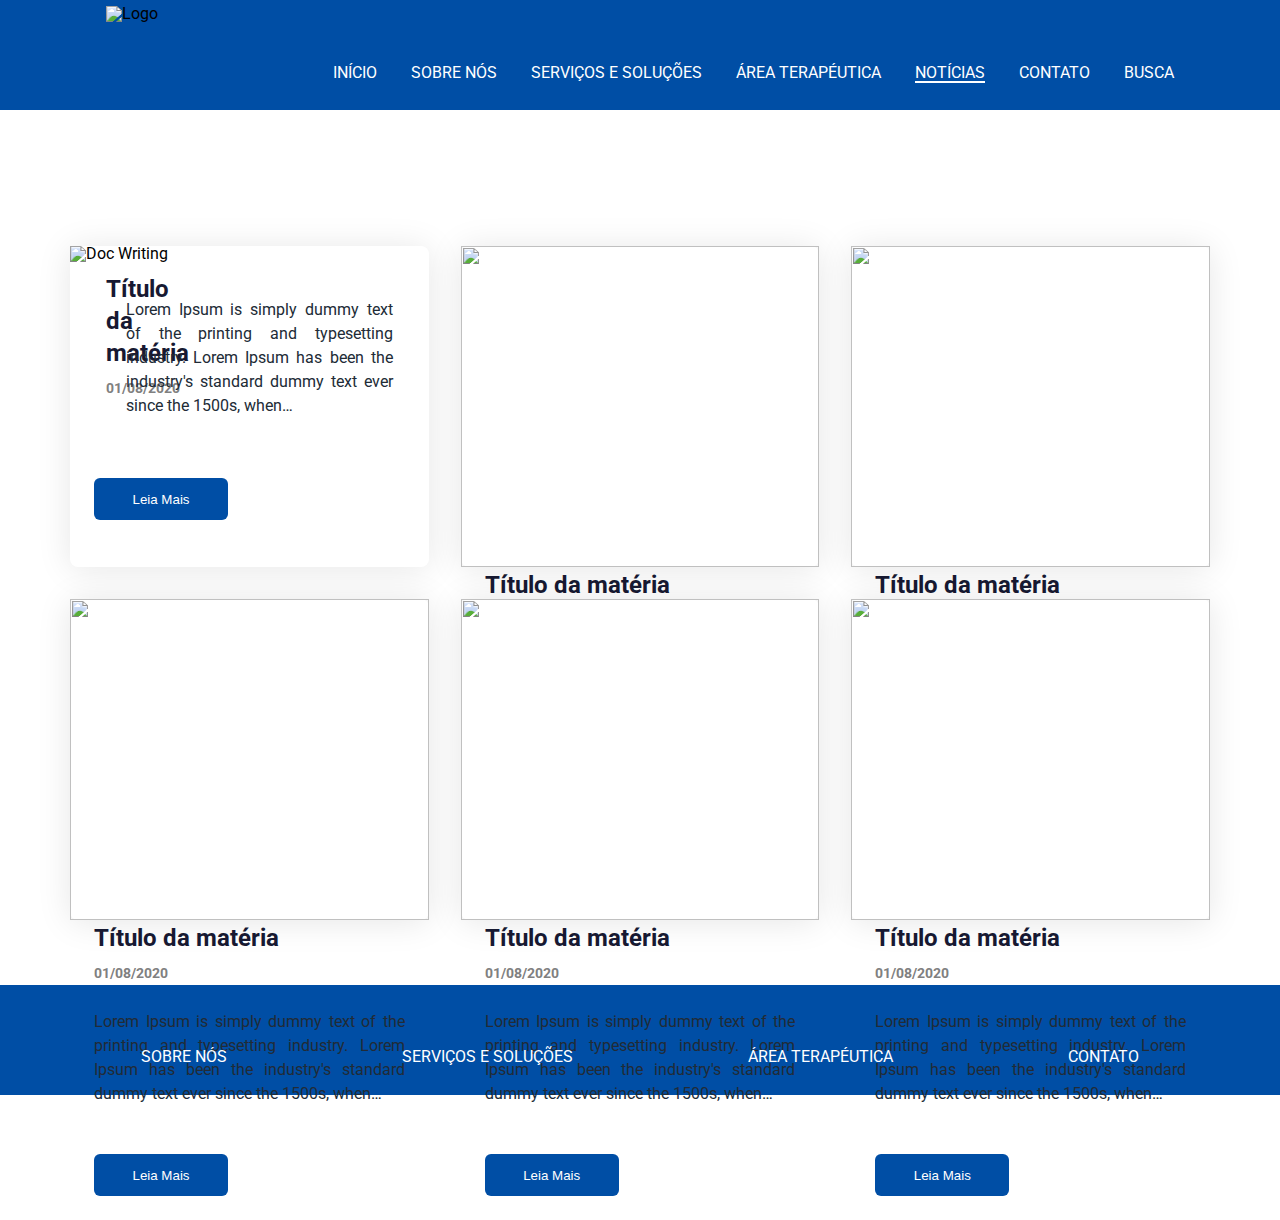
==== commit 6f76ee25: "Flex footer" ====
--- a/index.html
+++ b/index.html
@@ -124,9 +124,12 @@
         </section>
         
         <section class="baseboard-links">
-            <div class="baseboard-container">
-
-            </div>
+            <nav class="baseboard-container">
+                <a class="baseboard-nav-link" href="#">SOBRE NÓS</a>
+                <a class="baseboard-nav-link" href="#">SERVIÇOS E SOLUÇÕES</a>
+                <a class="baseboard-nav-link" href="#">ÁREA TERAPÉUTICA</a>
+                <a class="baseboard-nav-link" href="#">CONTATO</a>
+            </nav>
 
             <div class="baseboard-socialMedia">
 
--- a/style.css
+++ b/style.css
@@ -1,6 +1,32 @@
 body {
     background-color: #ffffff;
     font-family: 'Roboto', sans-serif;
+}
+
+h2 {
+    color: #ffffff;
+    width: 178px;
+    height: 54px;
+    margin: 32px 178px;
+    font-family: 'Viga', sans-serif;
+    font-size: 48px;
+    line-height: 1.13;
+}
+
+span {
+    color: #ffffff;
+    width: 252px;
+    height: 18px;
+    font-size: 18px;
+    font-weight: bold;
+    line-height: 1;
+    margin: 32pc 178px;
+}
+
+footer {
+    background-color: #004ea5;
+    height: 110px;
+    width: 100%;
 }
 
 .container-header {
@@ -9,7 +35,7 @@
 }
 
 .main-header {
-    background-color: #004ea5;;
+    background-color: #004ea5;
     height: 110px;
     width: 100%;
 }
@@ -53,22 +79,34 @@
     text-decoration: none;
 }
 
-h2 {
-    color: #ffffff;
-    width: 178px;
-    height: 54px;
-    margin: 32px 178px;
-    font-family: 'Viga', sans-serif;
-    font-size: 48px;
-    line-height: 1.13;
+.baseboard-links .baseboard-container {
+    display: flex;
+    align-items: center;
+    justify-content: space-evenly;
 }
 
-span {
+.baseboard-container {
+    display: flex;
+    margin-top: 65px;
+}
+
+.baseboard-nav-link + 
+.baseboard-nav-link {
     color: #ffffff;
-    width: 252px;
-    height: 18px;
-    font-size: 18px;
-    font-weight: bold;
-    line-height: 1;
-    margin: 32pc 178px;
+    text-decoration: none;
+    display: flex;
+    flex-direction: column;
+    flex-wrap: wrap;
+    margin-top: 64px;
+    margin-left: 34px;
+}
+
+.baseboard-nav-link:hover {
+    border-bottom: 1px solid #ffffff;
+}
+
+.baseboard-nav-link:first-child {
+    color: #ffffff;
+    text-decoration: none;
+    margin-top: 64px;
 }